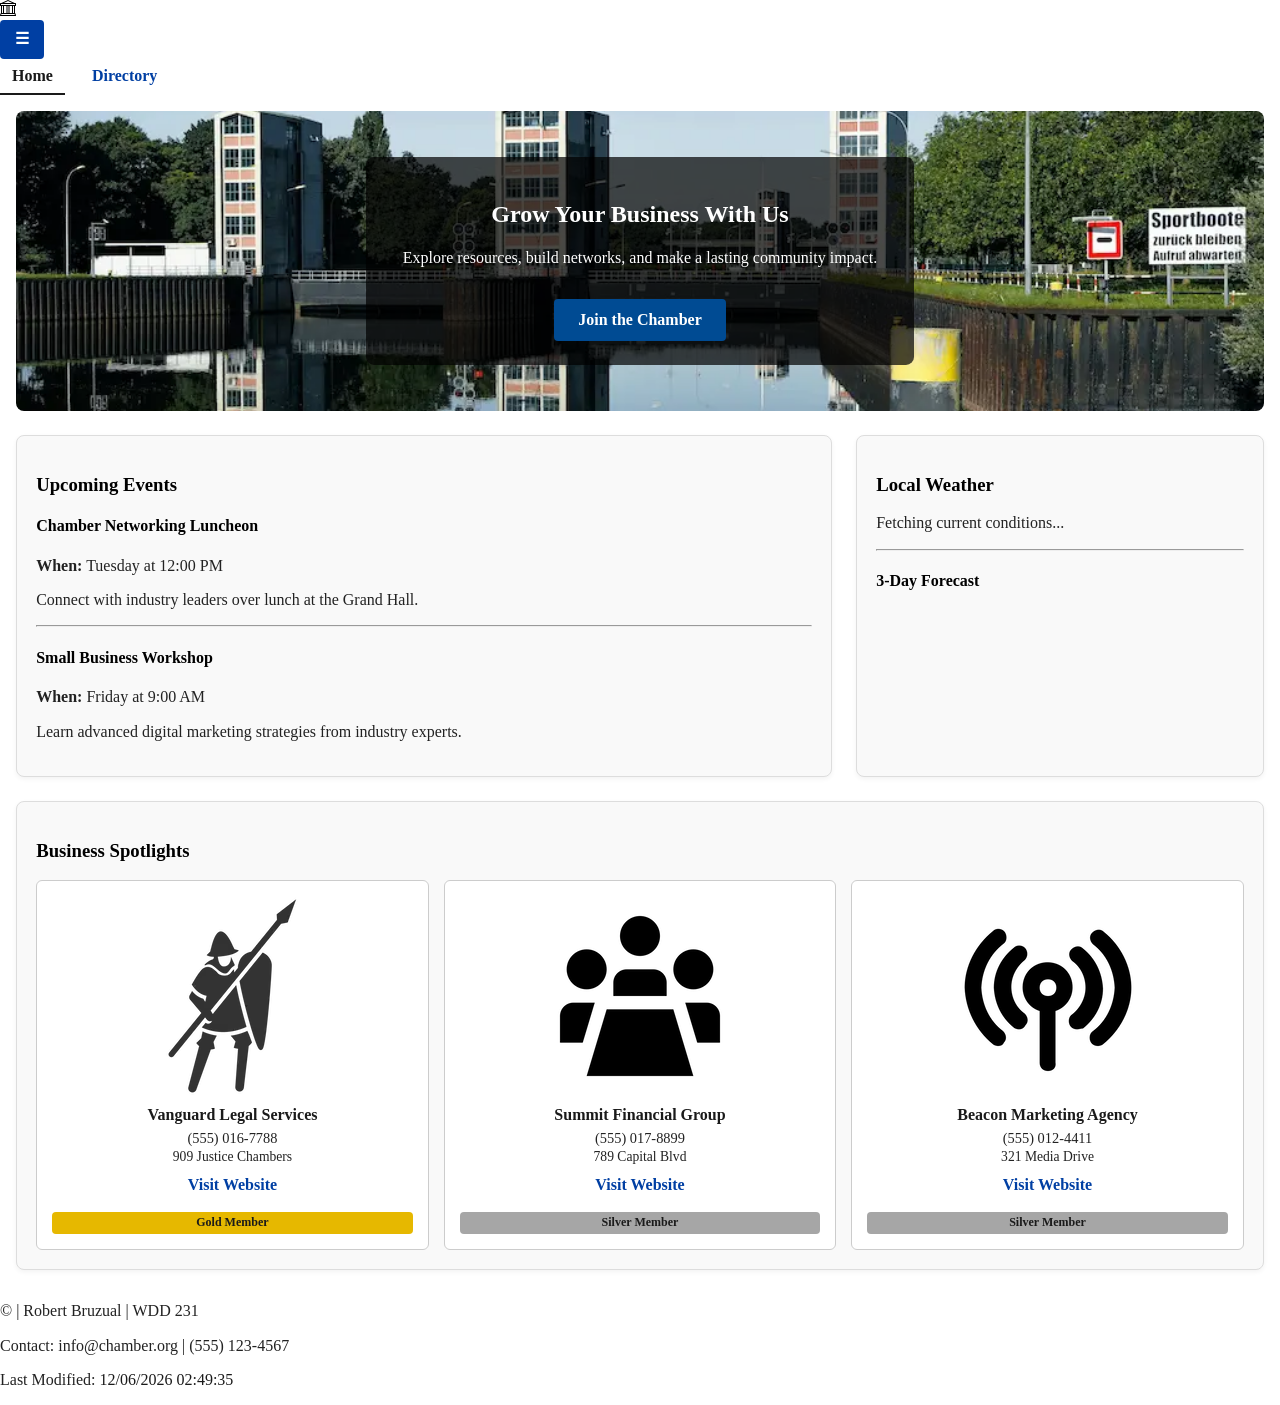
==== chamber/index.html @ 177a5195 "Chamber of Commerce Project Completed" ====
<!DOCTYPE html>
<html lang="en">
<head>
    <meta charset="UTF-8">
    <meta name="viewport" content="width=device-width, initial-scale=1.0">
    <title>Chamber of Commerce - Home</title>
    <meta name="description" content="Home and landing page for the Chamber of Commerce project in WDD 231.">
    <meta name="author" content="Robert Bruzual">
    <link rel="icon" href="favicon.ico" type="images/x-icon">

    <meta property="og:title" content="Chamber of Commerce - Home">
    <meta property="og:description" content="Empowering local business and driving community growth.">
    <meta property="og:image" content="https://robertbruzualpatino-oss.github.io/wdd231/chamber/images/bank.svg">
    <meta property="og:url" content="https://robertbruzualpatino-oss.github.io/wdd231/chamber/index.html">
    <meta property="og:type" content="website">

    <link rel="preconnect" href="https://fonts.googleapis.com">
    <link rel="preconnect" href="https://fonts.gstatic.com" crossorigin>
    <link href="https://fonts.googleapis.com/css2?family=Roboto&display=swap" rel="stylesheet">

    <link rel="stylesheet" href="styles/normalize.css">
    <link rel="stylesheet" href="styles/small.css">

    <link rel="icon" href="data:,">

    <script src="scripts/directory.js" defer></script>
    <script src="scripts/home.js" defer></script>
</head>
<body>
    <header>
        <div class="logo-area">
            <img src="images/bank.svg" alt="Chamber Logo">
        </div>
        <nav>
            <button id="menu-button">☰</button>
            <ul id="nav-menu">
                <li><a href="index.html" class="active">Home</a></li>
                <li><a href="directory.html">Directory</a></li>
            </ul>
        </nav>
    </header>

    <main class="home-grid">

        <section class="hero">
            <picture>
                <img src="images/hero-large.webp" alt="Chamber City Center Landscape" class="hero-image" loading="eager" width="1200" height="450">
            </picture>
            <div class="hero-cta">
                <h2>Grow Your Business With Us</h2>
                <p>Explore resources, build networks, and make a lasting community impact.</p>
                <a href="join.html" class="cta-button">Join the Chamber</a>
            </div>
        </section>

        <section class="events-card card">
            <h3>Upcoming Events</h3>
            <div class="event-item">
                <h4>Chamber Networking Luncheon</h4>
                <p><strong>When:</strong> Tuesday at 12:00 PM</p>
                <p>Connect with industry leaders over lunch at the Grand Hall.</p>
            </div>
            <hr>
            <div class="event-item">
                <h4>Small Business Workshop</h4>
                <p><strong>When:</strong> Friday at 9:00 AM</p>
                <p>Learn advanced digital marketing strategies from industry experts.</p>
            </div>
        </section>

        <section class="weather-card card">
            <h3>Local Weather</h3>
            <div id="current-weather">
                <p>Fetching current conditions...</p>
            </div>
            <hr>
            <h4>3-Day Forecast</h4>
            <div id="forecast-container">

            </div>
        </section>

        <section class="spotlights-card card">
            <h3>Business Spotlights</h3>
            <div id="spotlight-container">
                <p>Loading spotlight members...</p>
            </div>
        </section>
    </main>

    <footer>
        <p>&copy; <span id="current-year"></span> | Robert Bruzual | WDD 231</p>
        <p>Contact: info@chamber.org | (555) 123-4567</p>
        <p>Last Modified: <span id="lastModified"></span></p>
    </footer>
</body>
</html>
---- chamber/styles/small.css ----
header nav ul {
    list-style: none;
    padding: 0;
    margin: 0; display: flex;
    gap: 15px;
}

header nav ul li a {
    color: #003fa3;
    font-weight: bold;
    text-decoration: none;
    padding: 8px 12px;
    display: inline-block;
}

header nav ul li a.active {
    color: #1a1a1a;
    border-bottom: 2px solid #1a1a1a;
}

#directory-container section img,
#spotlight-container section img {
    max-width: 100%;
    height: auto;
    object-fit: contain;
    max-height: 200px;
    margin: 0 auto 10px auto;
    display: block;
}

#directory-container section .member-level,
#spotlight-container section .member-level {
    display: block;
    margin-top: 10px;
    padding: 6px;
    font-size: 0.85rem;
    font-weight: bold;
    color: #1a1a1a;
    border-radius: 4px;
}

.level-1 {
    background-color: #bcbcbc;
}

.level-2 {
    background-color: #a6a6a6;
}

.level-3 {
    background-color: #e6b800;
    color: #1a1a1a !important;
}

#directory-container section a,
#spotlight-container section a {
    display: inline-block;
    margin: 10px 0;
    color: #003fa3;
    text-decoration: none;
    font-weight: bold;
}

#directory-container section a:hover,
#spotlight-container section a:hover {
    text-decoration: underline;
    color: #002a6f;
}

#directory-container.grid-view {
    display: grid;
    grid-template-columns: repeat(auto-fit, minmax(250px, 1fr));
    gap: 20px;
}

#directory-container.grid-view section {
    border: 1px solid #ccc;
    padding: 15px;
    text-align: center;
}

#directory-container.list-view {
    display: flex;
    flex-direction: column;
    gap: 10px;
}

#directory-container.list-view section {
    display: flex;
    justify-content: space-between;
    align-items: center;
    border-bottom: 1px solid #eee;
    padding: 10px;
}

#directory-container.list-view section img {
    display: none;
}

.home-grid {
    display: grid;
    grid-template-columns: 1fr;
    gap: 1.5rem;
    padding: 1rem;
}

.card {
    background-color: #f9f9f9;
    border: 1px solid #ddd;
    border-radius: 8px;
    padding: 1.2rem;
    box-shadow: 0 2px 5px rgba(0,0,0,0.05);
}

.hero {
    position: relative;
    text-align: center;
    overflow: hidden;
    border-radius: 8px;
}

.hero-image {
    width: 100%;
    height: 300px;
    object-fit: cover;
    display: block;
}

.hero-cta {
    position: absolute;
    top: 50%;
    left: 50%;
    transform: translate(-50%, -50%);
    background-color: rgba(0, 0, 0, 0.7);
    color: #fff;
    padding: 1.5rem;
    border-radius: 8px;
    width: 80%;
    max-width: 500px;
}

.cta-button {
    display: inline-block;
    margin-top: 1rem;
    background-color: #004b93;
    color: #fff;
    padding: 0.75rem 1.5rem;
    text-decoration: none;
    font-weight: bold;
    border-radius: 4px;
    transition: background-color 0.2s;
}

.cta-button:hover {
    background-color: #002d59;
}

@media (min-width: 50rem) {
    .home-grid {
        grid-template-columns: 2fr 1fr;
    }

    .hero {
        grid-column: 1 / -1;
    }

    .events-card {
        grid-column: 1 / 2;
    }

    .weather-card {
        grid-column: 2 / 3;
    }

    .spotlights-card {
        grid-column: 1 / -1;
    }
}

#menu-button,
#grid-btn,
#list-btn {
    background-color: #003fa3;
    color: #ffffff !important;
    border: none;
    padding: 10px 15px;
    border-radius: 4px;
    font-weight: bold;
    cursor: pointer;
}

.weather-card p,
.events-card p,
.spotlights-card p,
footer p {
    color: #222222 !important;
}

#lastModified,
#current-year,
.desc {
    color: #1a1a1a !important;
}
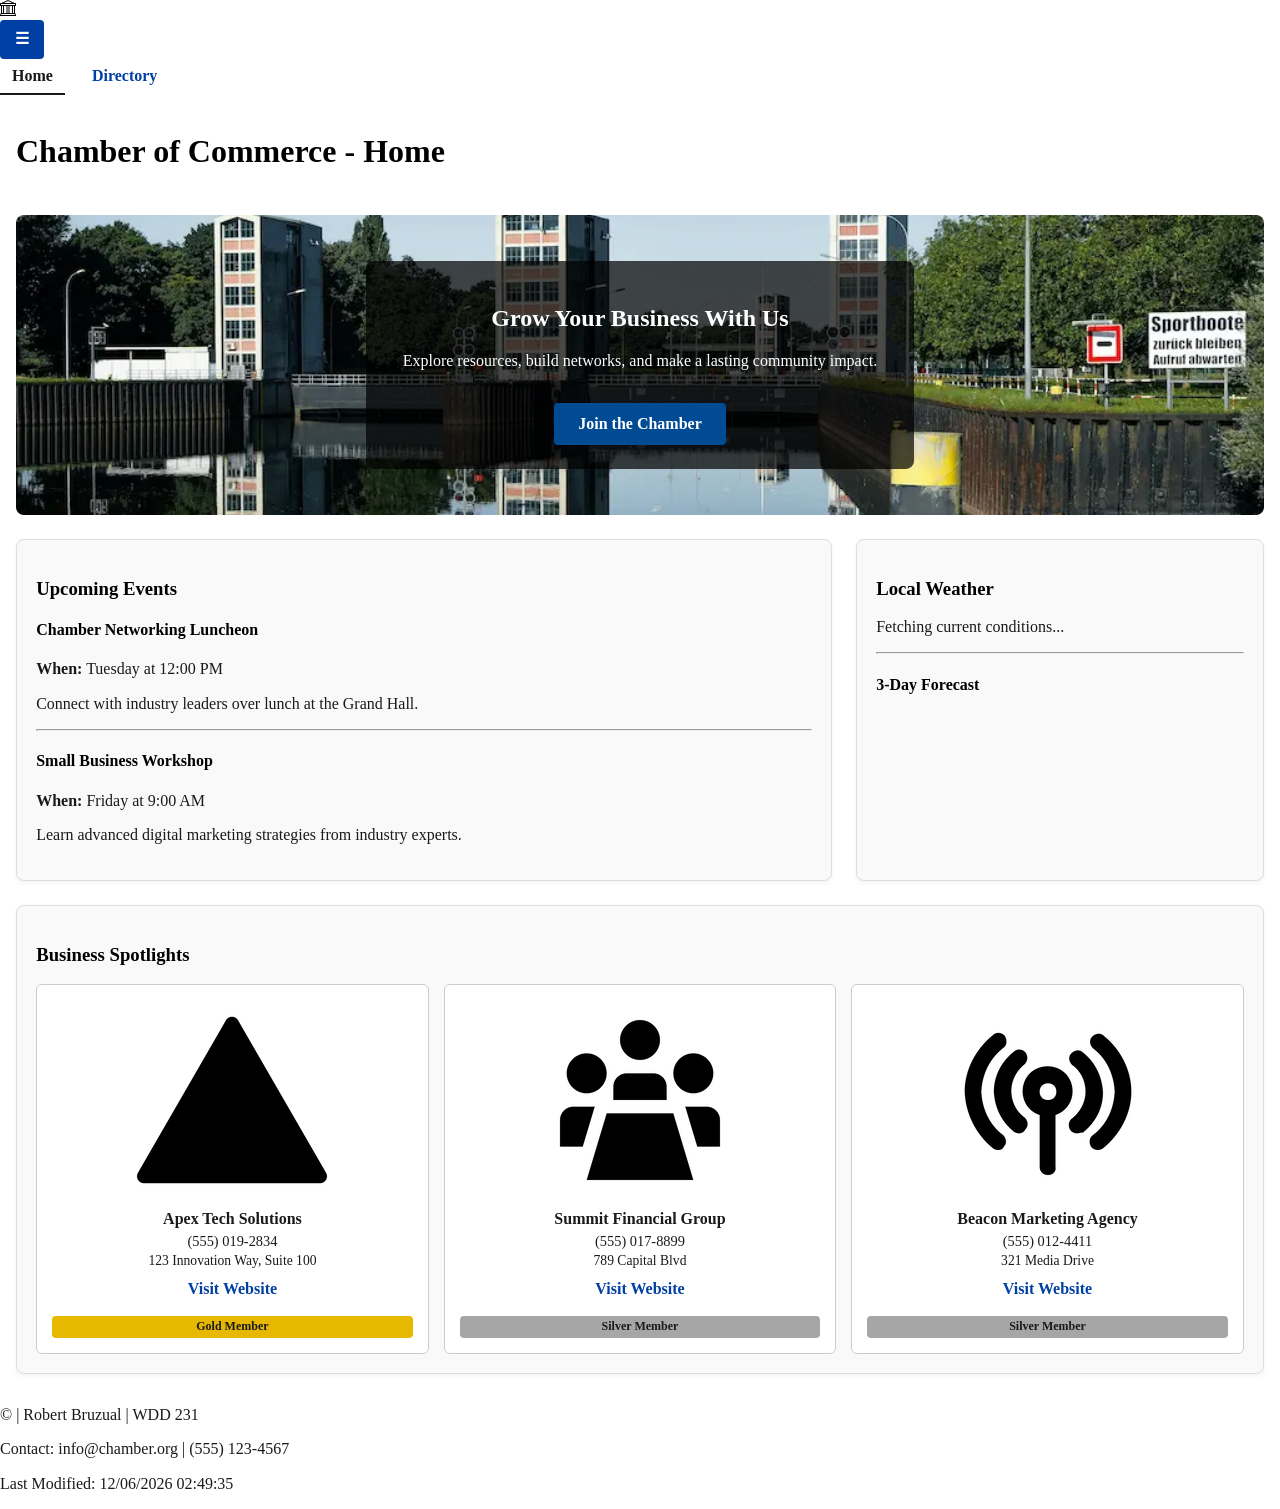
==== commit f8aeda7b: "Chamber of Commerce Project Tweaked" ====
--- a/chamber/index.html
+++ b/chamber/index.html
@@ -41,6 +41,8 @@
     </header>
 
     <main class="home-grid">
+
+        <h1 class="visually-hidden">Chamber of Commerce - Home</h1>
 
         <section class="hero">
             <picture>
--- a/chamber/styles/small.css
+++ b/chamber/styles/small.css
@@ -192,12 +192,13 @@
 .weather-card p,
 .events-card p,
 .spotlights-card p,
+.card p,
 footer p {
-    color: #222222 !important;
-}
-
-#lastModified,
-#current-year,
-.desc {
+    color: #1a1a1a !important;
+}
+
+#spotlight-container p,
+#current-weather p,
+#forecast-container span {
     color: #1a1a1a !important;
 }
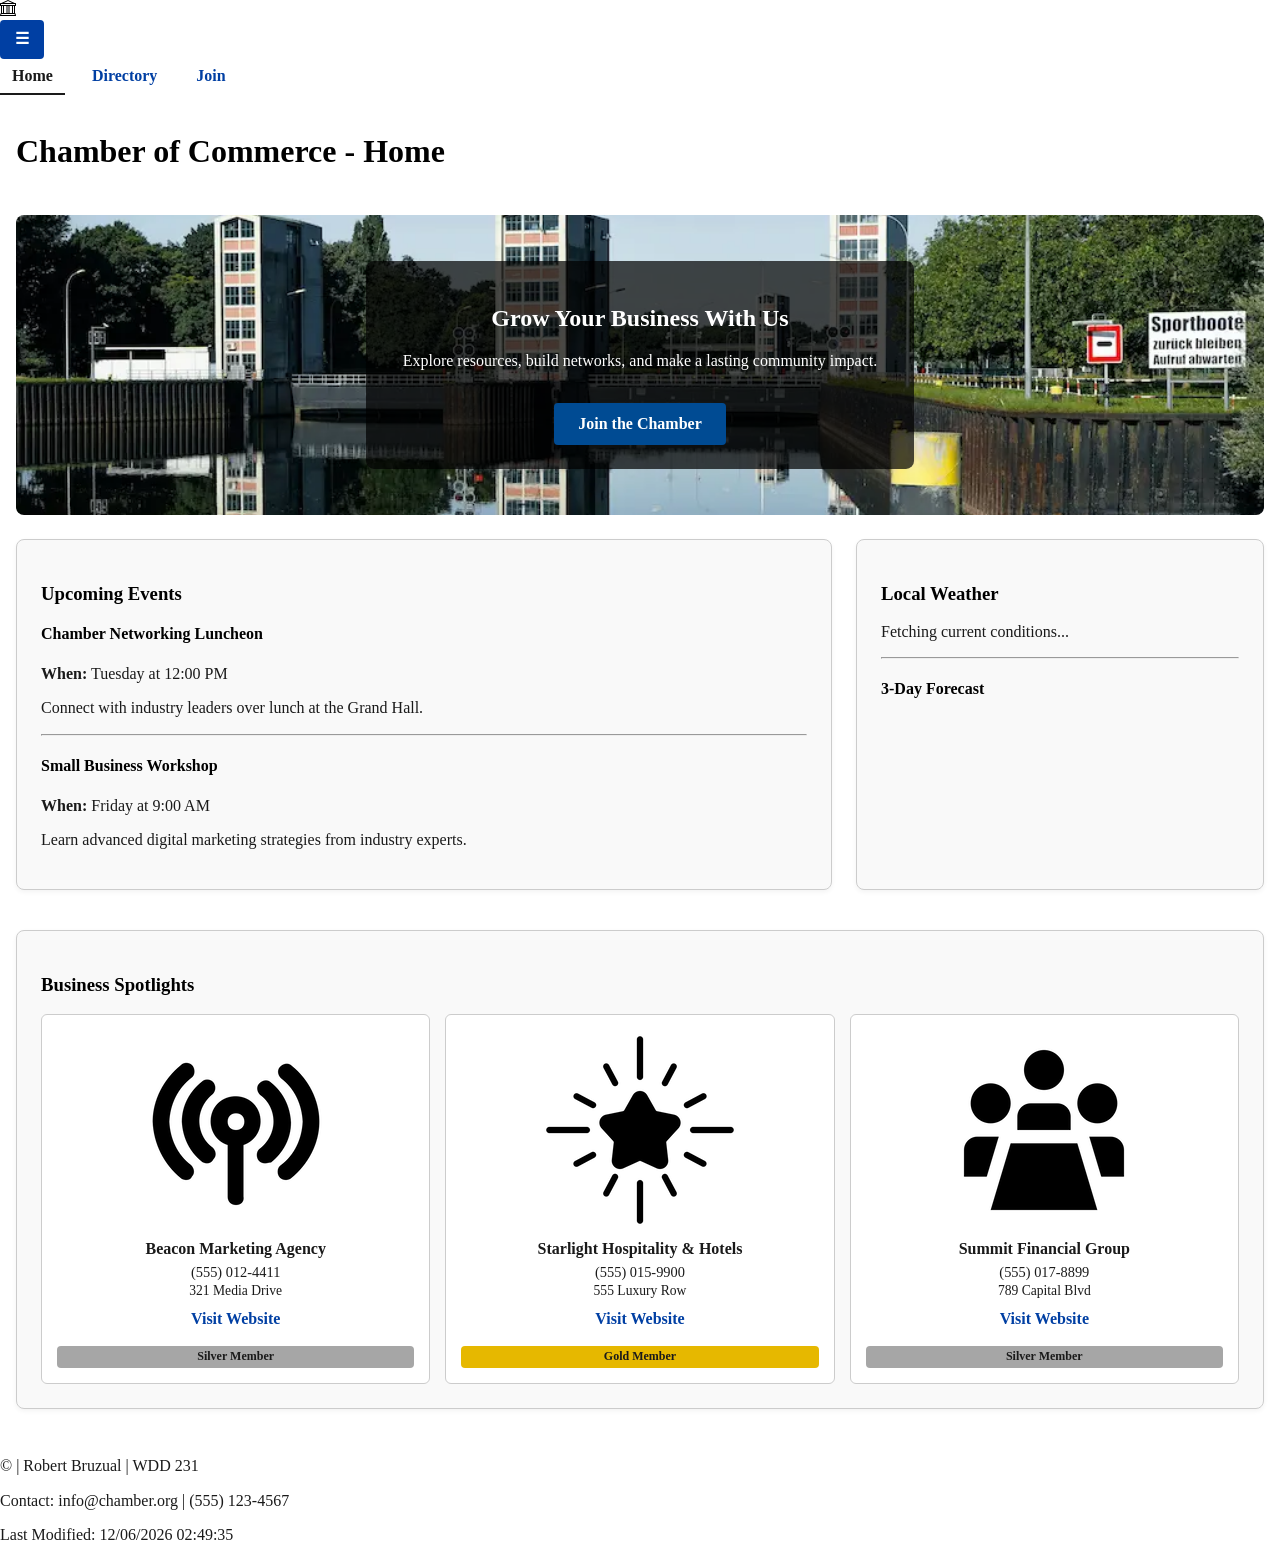
==== commit 376b4bc2: "Join Page Created, the other 3 pages updated and thank you page added." ====
--- a/chamber/index.html
+++ b/chamber/index.html
@@ -36,6 +36,7 @@
             <ul id="nav-menu">
                 <li><a href="index.html" class="active">Home</a></li>
                 <li><a href="directory.html">Directory</a></li>
+                <li><a href="join.html">Join</a></li>
             </ul>
         </nav>
     </header>
--- a/chamber/styles/small.css
+++ b/chamber/styles/small.css
@@ -41,15 +41,21 @@
 
 .level-1 {
     background-color: #bcbcbc;
+    color: #1a1a1a !important;
 }
 
 .level-2 {
     background-color: #a6a6a6;
+    color: #1a1a1a !important;
 }
 
 .level-3 {
     background-color: #e6b800;
     color: #1a1a1a !important;
+}
+
+.your-container-class p {
+    color: rgb(70, 70, 70);
 }
 
 #directory-container section a,
@@ -95,6 +101,14 @@
 
 #directory-container.list-view section img {
     display: none;
+}
+
+#joinForm,
+#join-form {
+    display: flex;
+    flex-direction: column;
+    gap: 1.2rem;
+    max-width: 100%;
 }
 
 .home-grid {
@@ -155,6 +169,134 @@
     background-color: #002d59;
 }
 
+.join-container {
+    display: grid;
+    grid-template-columns: 1fr;
+    gap: 2rem;
+    padding: 1rem;
+}
+
+.form-section label,
+.form-container label {
+    display: flex;
+    flex-direction: column;
+    font-weight: bold;
+    color: #1a1a1a;
+    font-size: 0.95rem;
+    gap: 0.4rem;
+}
+
+.form-section input[type="text"],
+.form-section input[type="email"],
+.form-section input[type="tel"],
+.form-section select,
+.form-section textarea,
+.form-container input[type="text"],
+.form-container input[type="email"],
+.form-container input[type="tel"],
+.form-container select,
+.form-container textarea {
+    width: 100%;
+    padding: 0.75rem;
+    border: 1px solid #777;
+    border-radius: 6px;
+    font-size: 1rem;
+    font-family: inherit;
+    box-sizing: border-box;
+    background-color: #fff;
+}
+
+.form-section textarea,
+.form-container textarea {
+    min-height: 100px;
+    resize: vertical;
+}
+
+.form-section input:focus,
+.form-section select:focus,
+.form-section textarea:focus,
+.form-container input:focus,
+.form-container select:focus,
+.form-container textarea:focus {
+    border-color: #003fa3;
+    outline: 2px solid #003fa3;
+    background-color: #f0f7ff;
+}
+
+.form-section input[type="submit"],
+.form-container input[type="submit"] {
+    background-color: #003fa3;
+    color: #ffffff !important;
+    font-weight: bold;
+    font-size: 1.1rem;
+    padding: 0.85rem 1.5rem;
+    border: none;
+    border-radius: 6px;
+    cursor: pointer;
+    transition: background-color 0.2s ease, transform 0.1s ease;
+    margin-top: 0.5rem;
+}
+
+.form-section input[type="submit"]:hover,
+.form-container input[type="submit"]:hover {
+    background-color: #002d59;
+}
+
+.form-section input[type="submit"]:active,
+.form-container input[type="submit"]:active {
+    transform: scale(0.98);
+}
+
+.card button.open-modal {
+    background-color: #003fa3;
+    color: #ffffff !important;
+    border: none;
+    padding: 0.6rem 1.2rem;
+    font-weight: bold;
+    border-radius: 4px;
+    cursor: pointer;
+    margin-top: 0.8rem;
+    transition: background-color 0.2s;
+}
+
+.card button.open-modal:hover {
+    background-color: #002d59;
+}
+
+dialog {
+    padding: 2rem;
+    border: 1px solid #ccc;
+    border-radius: 8px;
+    max-width: 500px;
+    width: 90%;
+    position: fixed;
+    top: 50%;
+    left: 50%;
+    transform: translate(-50%, -50%);
+    box-shadow: 0 4px 15px rgba(0, 0, 0, 0.2);
+}
+
+dialog h3 {
+    margin-top: 0;
+    color: #003fa3;
+}
+
+dialog .close-modal {
+    position: absolute;
+    top: 0.5rem;
+    right: 0.75rem;
+    background: transparent;
+    border: none;
+    font-size: 1.5rem;
+    font-weight: bold;
+    color: #333;
+    cursor: pointer;
+}
+
+dialog .close-modal:hover {
+    color: #d32f2f;
+}
+
 @media (min-width: 50rem) {
     .home-grid {
         grid-template-columns: 2fr 1fr;
@@ -174,6 +316,10 @@
 
     .spotlights-card {
         grid-column: 1 / -1;
+    }
+
+    .join-container {
+        grid-template-columns: 2fr 1fr;
     }
 }
 
@@ -197,8 +343,49 @@
     color: #1a1a1a !important;
 }
 
+.hero-cta p {
+    color: #ffffff !important;
+}
+
 #spotlight-container p,
 #current-weather p,
 #forecast-container span {
     color: #1a1a1a !important;
+}
+
+main p,
+main span,
+#current-weather p,
+#forecast-container span,
+footer p {
+    color: #1a1a1a !important;
+}
+
+.card {
+    border: 1px solid #ccc;
+    padding: 1.5rem;
+    margin-bottom: 1rem;
+    border-radius: 8px;
+    animation: fadeIn 0.8s ease-out forwards;
+    opacity: 0;
+}
+
+.card:nth-child(1) { animation-delay: 0.1s; }
+.card:nth-child(2) { animation-delay: 0.25s; }
+.card:nth-child(3) { animation-delay: 0.4s; }
+.card:nth-child(4) { animation-delay: 0.55s; }
+
+@keyframes fadeIn {
+    from {
+        opacity: 0;
+        transform: translateY(15px);
+    }
+    to {
+        opacity: 1;
+        transform: translateY(0);
+    }
+}
+
+dialog::backdrop {
+    background-color: rgba(0, 0, 0, 0.6);
 }
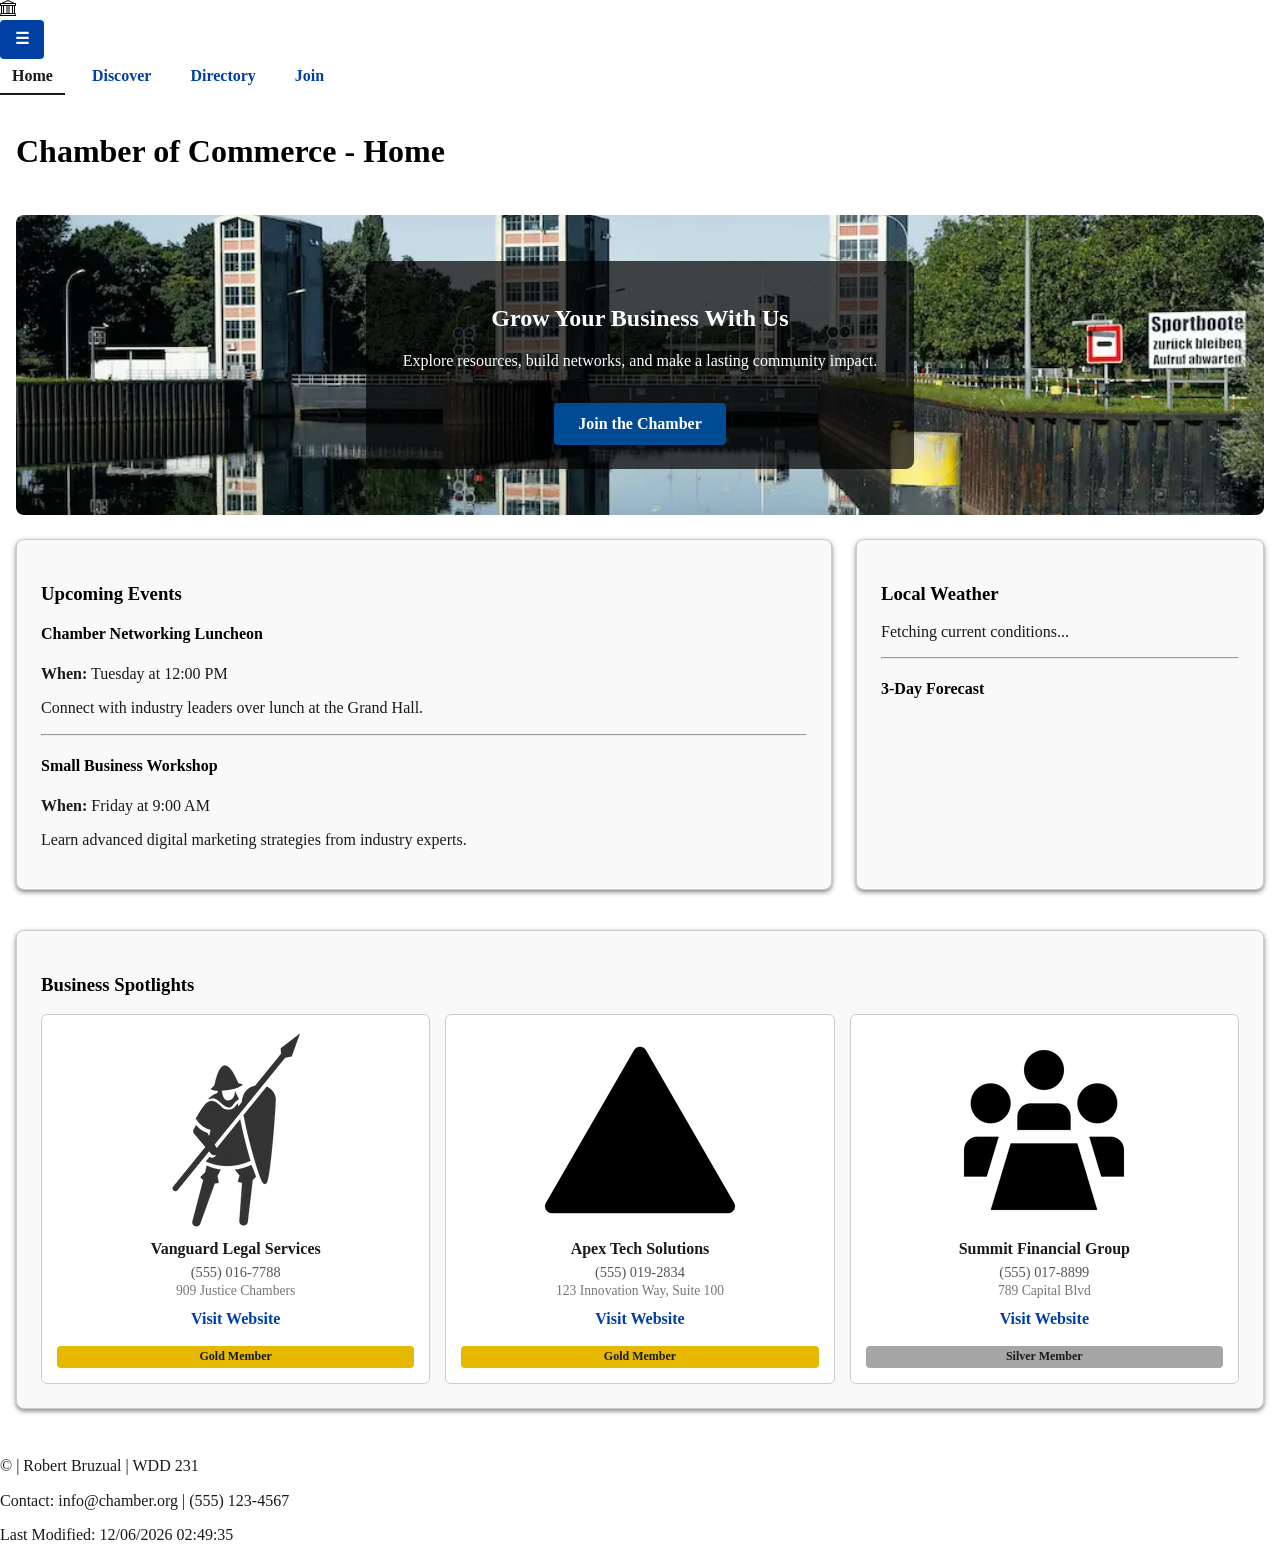
==== commit 7879ff0e: "discover page and the chamber of commerce project completed" ====
--- a/chamber/index.html
+++ b/chamber/index.html
@@ -35,6 +35,7 @@
             <button id="menu-button">☰</button>
             <ul id="nav-menu">
                 <li><a href="index.html" class="active">Home</a></li>
+                <li><a href="discover.html">Discover</a></li>
                 <li><a href="directory.html">Directory</a></li>
                 <li><a href="join.html">Join</a></li>
             </ul>
--- a/chamber/styles/small.css
+++ b/chamber/styles/small.css
@@ -41,21 +41,21 @@
 
 .level-1 {
     background-color: #bcbcbc;
-    color: #1a1a1a !important;
+    color: #1a1a1a;
 }
 
 .level-2 {
     background-color: #a6a6a6;
-    color: #1a1a1a !important;
+    color: #1a1a1a;
 }
 
 .level-3 {
     background-color: #e6b800;
-    color: #1a1a1a !important;
-}
-
-.your-container-class p {
-    color: rgb(70, 70, 70);
+    color: #1a1a1a;
+}
+
+.card p {
+    color: #1a1a1a;
 }
 
 #directory-container section a,
@@ -116,14 +116,6 @@
     grid-template-columns: 1fr;
     gap: 1.5rem;
     padding: 1rem;
-}
-
-.card {
-    background-color: #f9f9f9;
-    border: 1px solid #ddd;
-    border-radius: 8px;
-    padding: 1.2rem;
-    box-shadow: 0 2px 5px rgba(0,0,0,0.05);
 }
 
 .hero {
@@ -226,7 +218,7 @@
 .form-section input[type="submit"],
 .form-container input[type="submit"] {
     background-color: #003fa3;
-    color: #ffffff !important;
+    color: #ffffff;
     font-weight: bold;
     font-size: 1.1rem;
     padding: 0.85rem 1.5rem;
@@ -249,7 +241,7 @@
 
 .card button.open-modal {
     background-color: #003fa3;
-    color: #ffffff !important;
+    color: #ffffff;
     border: none;
     padding: 0.6rem 1.2rem;
     font-weight: bold;
@@ -269,10 +261,7 @@
     border-radius: 8px;
     max-width: 500px;
     width: 90%;
-    position: fixed;
-    top: 50%;
-    left: 50%;
-    transform: translate(-50%, -50%);
+    margin: auto;
     box-shadow: 0 4px 15px rgba(0, 0, 0, 0.2);
 }
 
@@ -327,7 +316,7 @@
 #grid-btn,
 #list-btn {
     background-color: #003fa3;
-    color: #ffffff !important;
+    color: #ffffff;
     border: none;
     padding: 10px 15px;
     border-radius: 4px;
@@ -340,32 +329,35 @@
 .spotlights-card p,
 .card p,
 footer p {
-    color: #1a1a1a !important;
+    color: #1a1a1a;
 }
 
 .hero-cta p {
-    color: #ffffff !important;
+    color: #ffffff;
 }
 
 #spotlight-container p,
 #current-weather p,
 #forecast-container span {
-    color: #1a1a1a !important;
+    color: #1a1a1a;
 }
 
 main p,
 main span,
+footer p,
+#spotlight-container p,
 #current-weather p,
-#forecast-container span,
-footer p {
-    color: #1a1a1a !important;
+#forecast-container span {
+    color: #1a1a1a;
 }
 
 .card {
+    background-color: #f9f9f9;
     border: 1px solid #ccc;
     padding: 1.5rem;
     margin-bottom: 1rem;
     border-radius: 8px;
+    box-shadow: 0 2px 5px rgba(0,0,0,0.5);
     animation: fadeIn 0.8s ease-out forwards;
     opacity: 0;
 }
